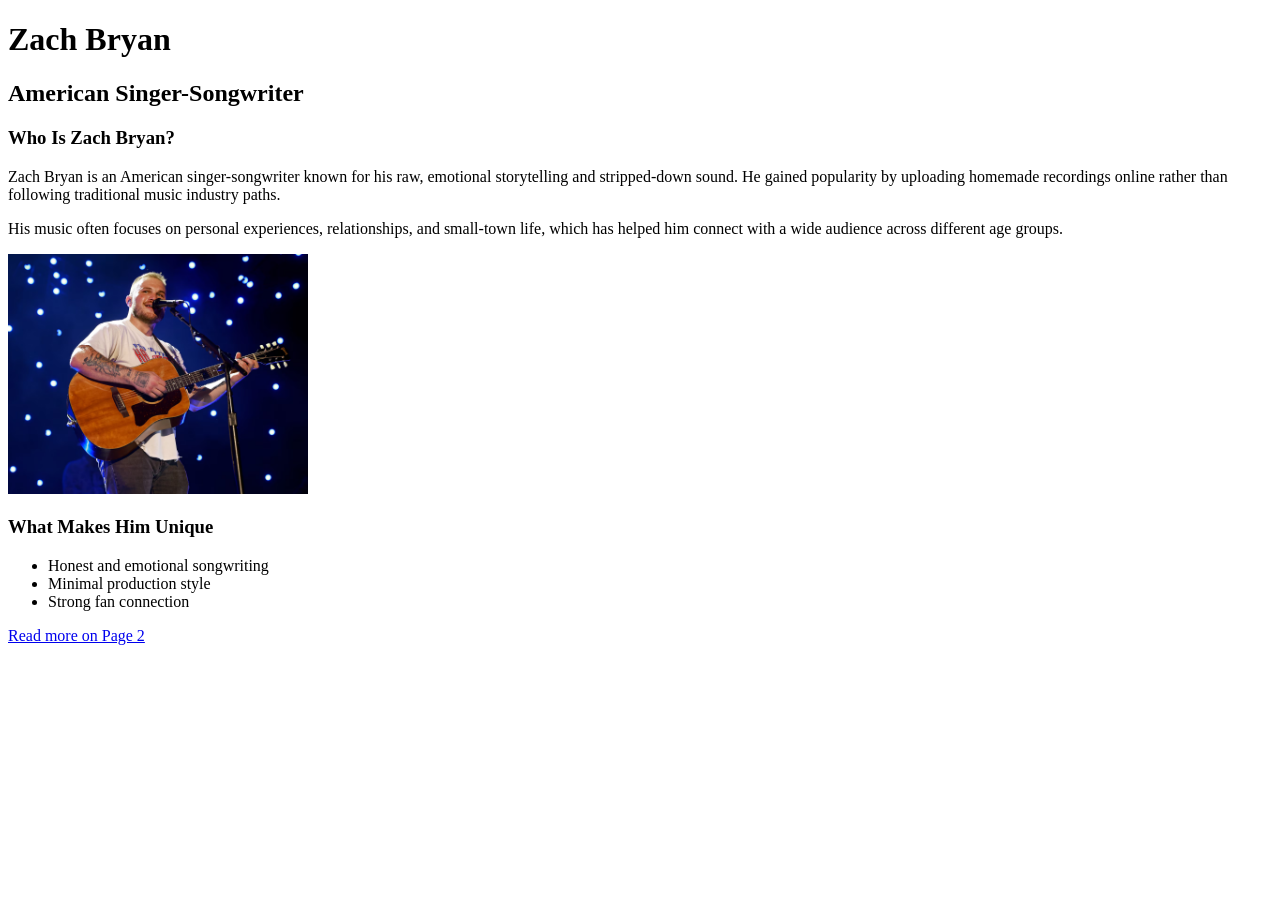
==== index.html @ d500037e "Added content and structure to index.html" ====
<!DOCTYPE html>
<html lang="en">
<head>
    <meta charset="UTF-8">
    <title>Zach Bryan | Home</title>
</head>

<body>
    
    <header>
        <h1>Zach Bryan</h1>
        <h2>American Singer-Songwriter</h2>
    </header>

    <main>

        <section>
            <h3>Who Is Zach Bryan?</h3>

            <p>
                Zach Bryan is an American singer-songwriter known for his raw,
                emotional storytelling and stripped-down sound. He gained popularity
                by uploading homemade recordings online rather than following
                traditional music industry paths.
            </p>

            <p>
                His music often focuses on personal experiences, relationships,
                and small-town life, which has helped him connect with a wide
                audience across different age groups.
            </p>
        </section>

        <img src="images/zach-bryan.jpg2.avif" alt="Zach Bryan performing live" width="300">

        <section>
            <h3>What Makes Him Unique</h3>
            <ul>
                <li>Honest and emotional songwriting</li>
                <li>Minimal production style</li>
                <li>Strong fan connection</li>
            </ul>
        </section>

    </main>

    <footer>
        <p>
            <a href="page2.html">Read more on Page 2</a>
        </p>
    </footer>

</body>
</html>
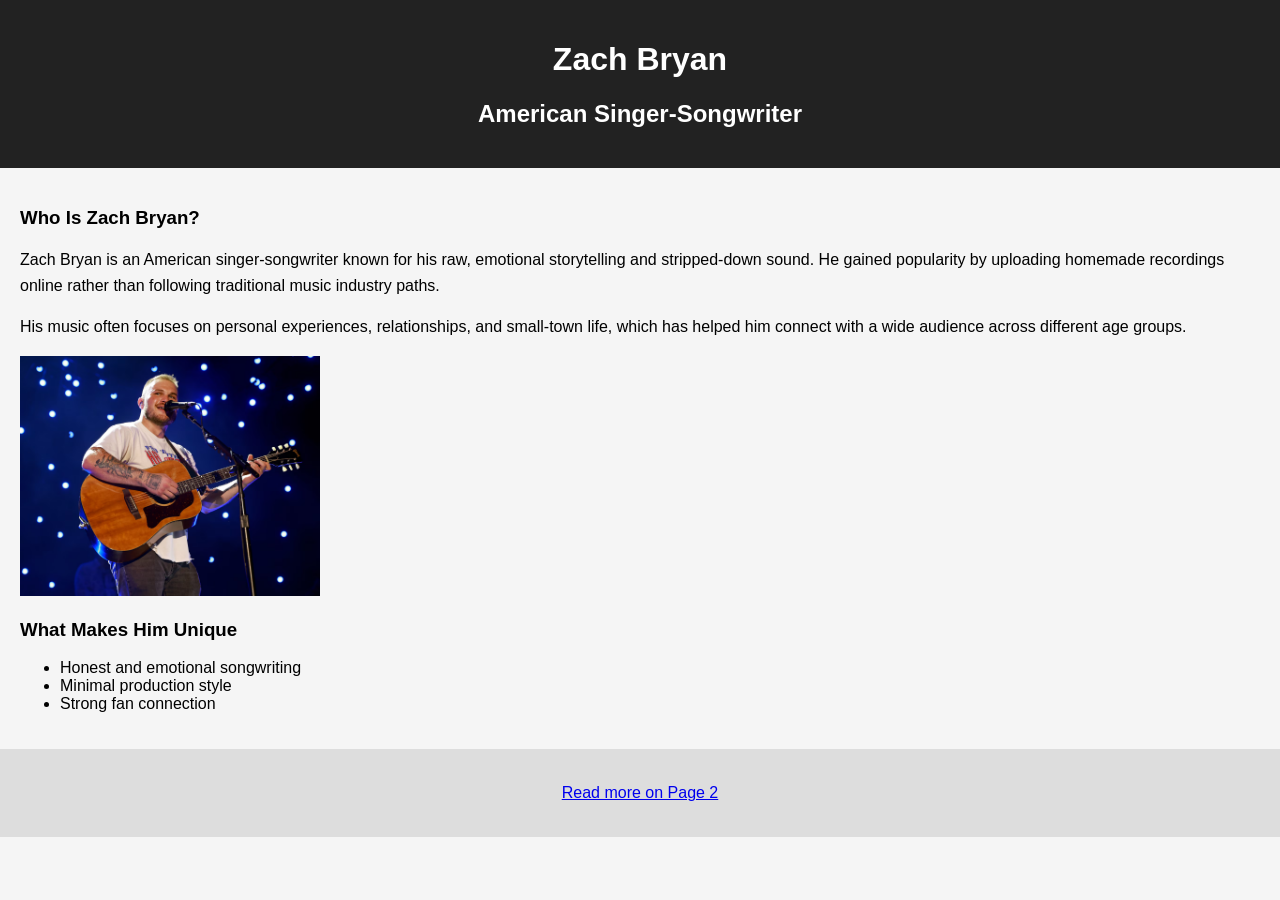
==== commit 84115ade: "Added base CSS styles using tag selectors" ====
--- a/index.html
+++ b/index.html
@@ -4,7 +4,7 @@
     <meta charset="UTF-8">
     <title>Zach Bryan | Home</title>
 </head>
-
+<link rel="stylesheet" href="css/style.css">
 <body>
     
     <header>
--- a/css/style.css
+++ b/css/style.css
@@ -0,0 +1,28 @@
+body {
+    background-color: #f5f5f5;
+    font-family: Arial, sans-serif;
+    margin: 0;
+    padding: 0;
+}
+
+header {
+    background-color: #222;
+    color: white;
+    text-align: center;
+    padding: 20px;
+}
+
+p {
+    font-size: 16px;
+    line-height: 1.6;
+}
+
+main {
+    padding: 20px;
+}
+
+footer {
+    background-color: #ddd;
+    text-align: center;
+    padding: 15px;
+}
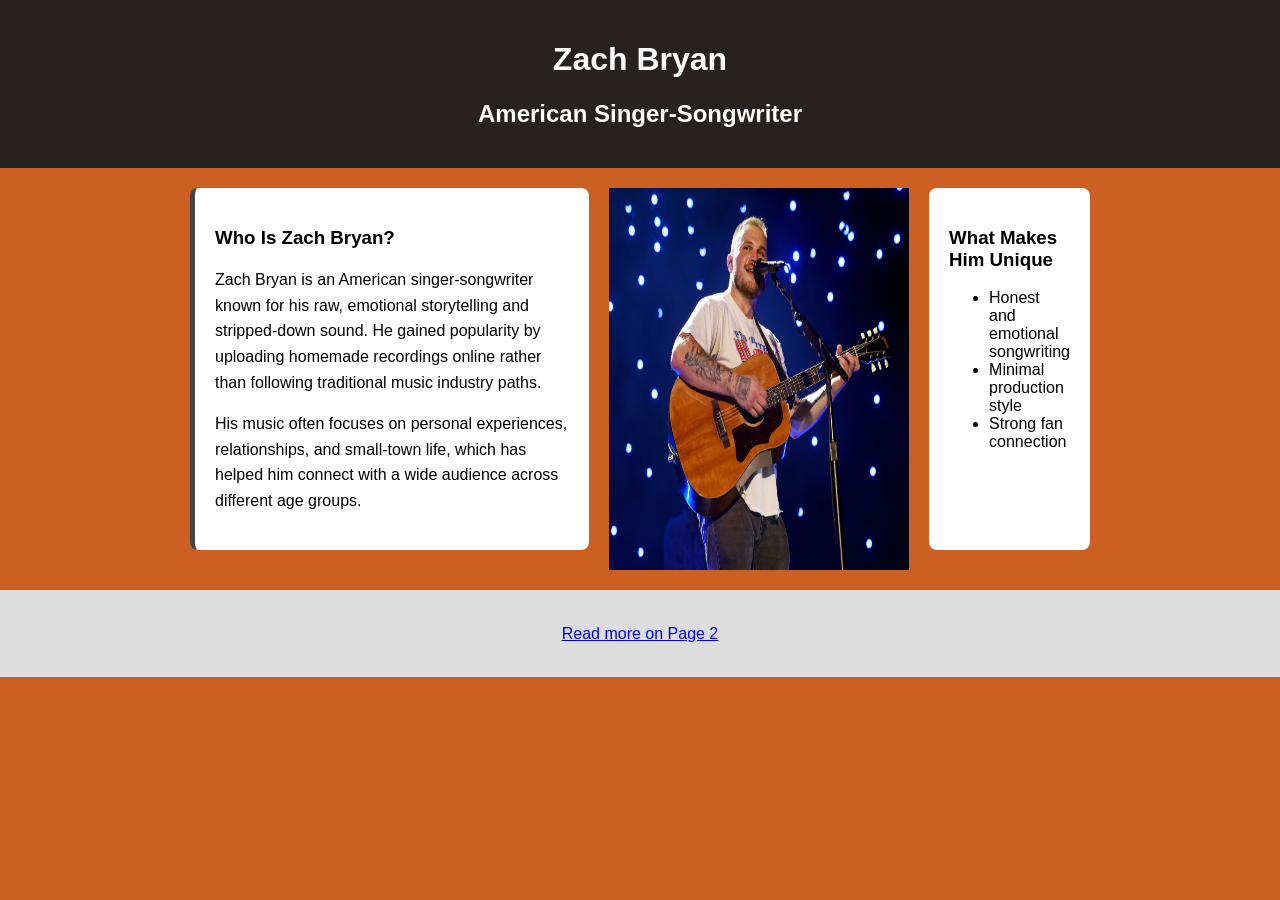
==== commit f62d1a52: "added style for main page layout also fixed step 5 since I did wrong" ====
--- a/index.html
+++ b/index.html
@@ -3,8 +3,8 @@
 <head>
     <meta charset="UTF-8">
     <title>Zach Bryan | Home</title>
+    <link rel="stylesheet" href="css/style.css">
 </head>
-<link rel="stylesheet" href="css/style.css">
 <body>
     
     <header>
@@ -12,9 +12,9 @@
         <h2>American Singer-Songwriter</h2>
     </header>
 
-    <main>
-
-        <section>
+<main class="content">
+<div class="flex-container">
+        <section id="about" class="info-section">
             <h3>Who Is Zach Bryan?</h3>
 
             <p>
@@ -33,7 +33,7 @@
 
         <img src="images/zach-bryan.jpg2.avif" alt="Zach Bryan performing live" width="300">
 
-        <section>
+        <section class="info-section">
             <h3>What Makes Him Unique</h3>
             <ul>
                 <li>Honest and emotional songwriting</li>
@@ -41,6 +41,7 @@
                 <li>Strong fan connection</li>
             </ul>
         </section>
+</div>
 
     </main>
 
--- a/css/style.css
+++ b/css/style.css
@@ -1,12 +1,12 @@
 body {
-    background-color: #f5f5f5;
+    background-color: #cb6022;
     font-family: Arial, sans-serif;
     margin: 0;
     padding: 0;
 }
 
 header {
-    background-color: #222;
+    background-color: #272121;
     color: white;
     text-align: center;
     padding: 20px;
@@ -25,4 +25,27 @@
     background-color: #ddd;
     text-align: center;
     padding: 15px;
+}
+.content {
+    max-width: 900px;
+    margin: auto;
+}
+
+.info-section {
+    background-color: white;
+    padding: 20px;
+    margin-bottom: 20px;
+    border-radius: 8px;
+}
+
+#about {
+    border-left: 5px solid #444;
+}
+
+#music {
+    border-left: 5px solid #777;
+}
+.flex-container {
+    display: flex;
+    gap: 20px;
 }
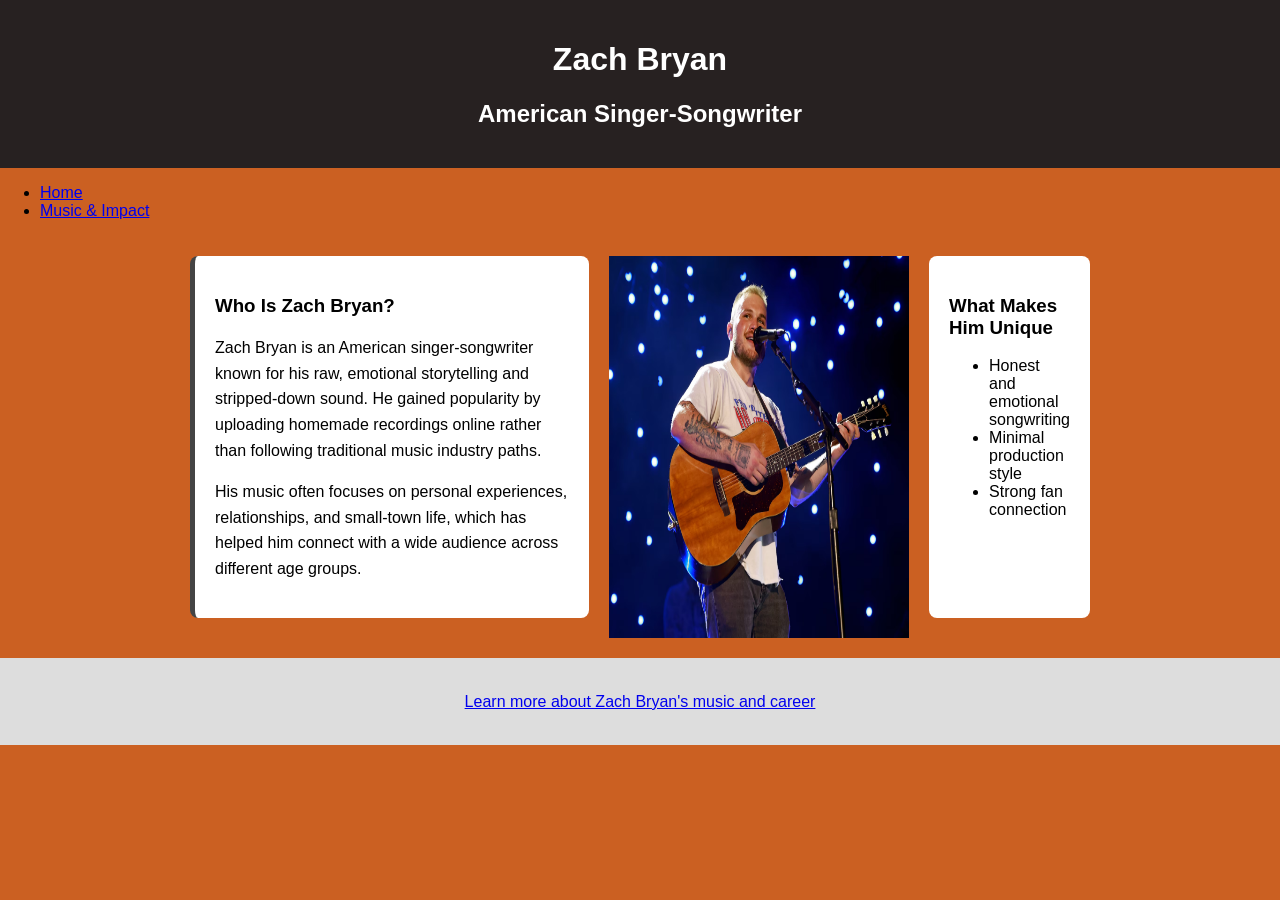
==== commit c4b1d22d: "Added navigation, improved alt text, and updated meaningful link text" ====
--- a/index.html
+++ b/index.html
@@ -11,6 +11,13 @@
         <h1>Zach Bryan</h1>
         <h2>American Singer-Songwriter</h2>
     </header>
+
+    <nav>
+        <ul>
+            <li><a href="index.html">Home</a></li>
+            <li><a href="page2.html">Music & Impact</a></li>
+        </ul>
+    </nav>
 
 <main class="content">
 <div class="flex-container">
@@ -31,7 +38,7 @@
             </p>
         </section>
 
-        <img src="images/zach-bryan.jpg2.avif" alt="Zach Bryan performing live" width="300">
+        <img src="images/zach-bryan.jpg2.avif" alt="Zach Bryan performing live on stage with an acoustic guitar" width="300">
 
         <section class="info-section">
             <h3>What Makes Him Unique</h3>
@@ -47,7 +54,7 @@
 
     <footer>
         <p>
-            <a href="page2.html">Read more on Page 2</a>
+            <a href="page2.html">Learn more about Zach Bryan's music and career</a>
         </p>
     </footer>
 
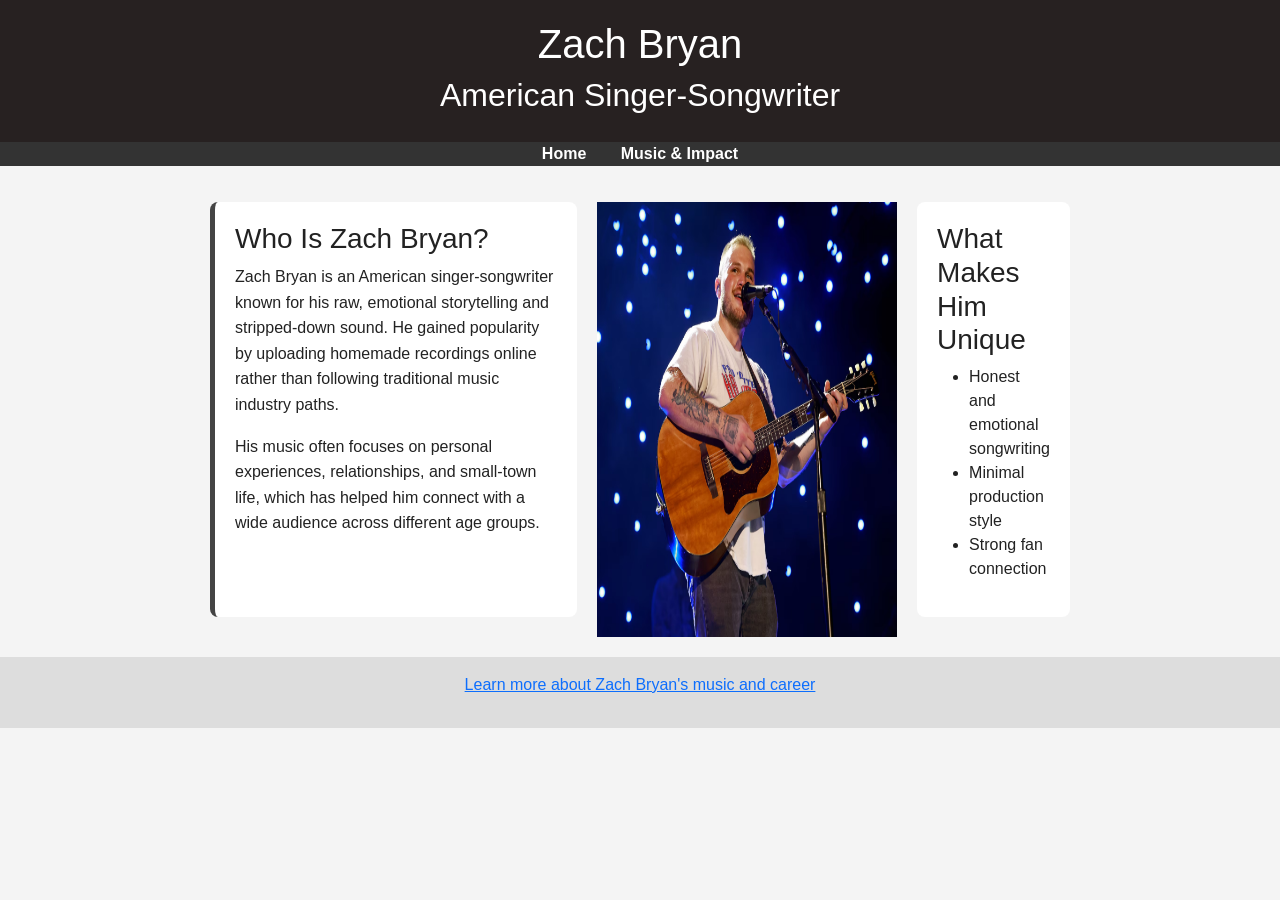
==== commit 20761b12: "Added Bootstrap CDN and viewport meta tag to all HTML files" ====
--- a/index.html
+++ b/index.html
@@ -2,7 +2,10 @@
 <html lang="en">
 <head>
     <meta charset="UTF-8">
+    <meta name="viewport" content="width=device-width, initial-scale=1">
     <title>Zach Bryan | Home</title>
+    <link href="https://cdn.jsdelivr.net/npm/bootstrap@5.3.2/dist/css/bootstrap.min.css" 
+          rel="stylesheet">
     <link rel="stylesheet" href="css/style.css">
 </head>
 <body>
--- a/css/style.css
+++ b/css/style.css
@@ -1,8 +1,9 @@
 body {
-    background-color: #cb6022;
+    background-color: #f4f4f4;
     font-family: Arial, sans-serif;
     margin: 0;
     padding: 0;
+    color: #222;
 }
 
 header {
@@ -48,4 +49,49 @@
 .flex-container {
     display: flex;
     gap: 20px;
+}
+
+nav ul {
+    list-style: none;
+    padding: 0;
+    text-align: center;
+    background-color: #333;
+}
+
+nav ul li {
+    display: inline;
+    margin: 0 15px;
+}
+
+nav ul li a {
+    color: white;
+    text-decoration: none;
+    font-weight: bold;
+}
+
+nav ul li a:hover,
+nav ul li a:focus {
+    text-decoration: underline;
+}
+
+@media (max-width: 768px) {
+
+    .flex-container {
+        flex-direction: column;
+        align-items: center;
+    }
+
+    img {
+        width: 100%;
+        max-width: 300px;
+        height: auto;
+    }
+
+    body {
+        font-size: 14px;
+    }
+
+    main {
+        padding: 10px;
+    }
 }
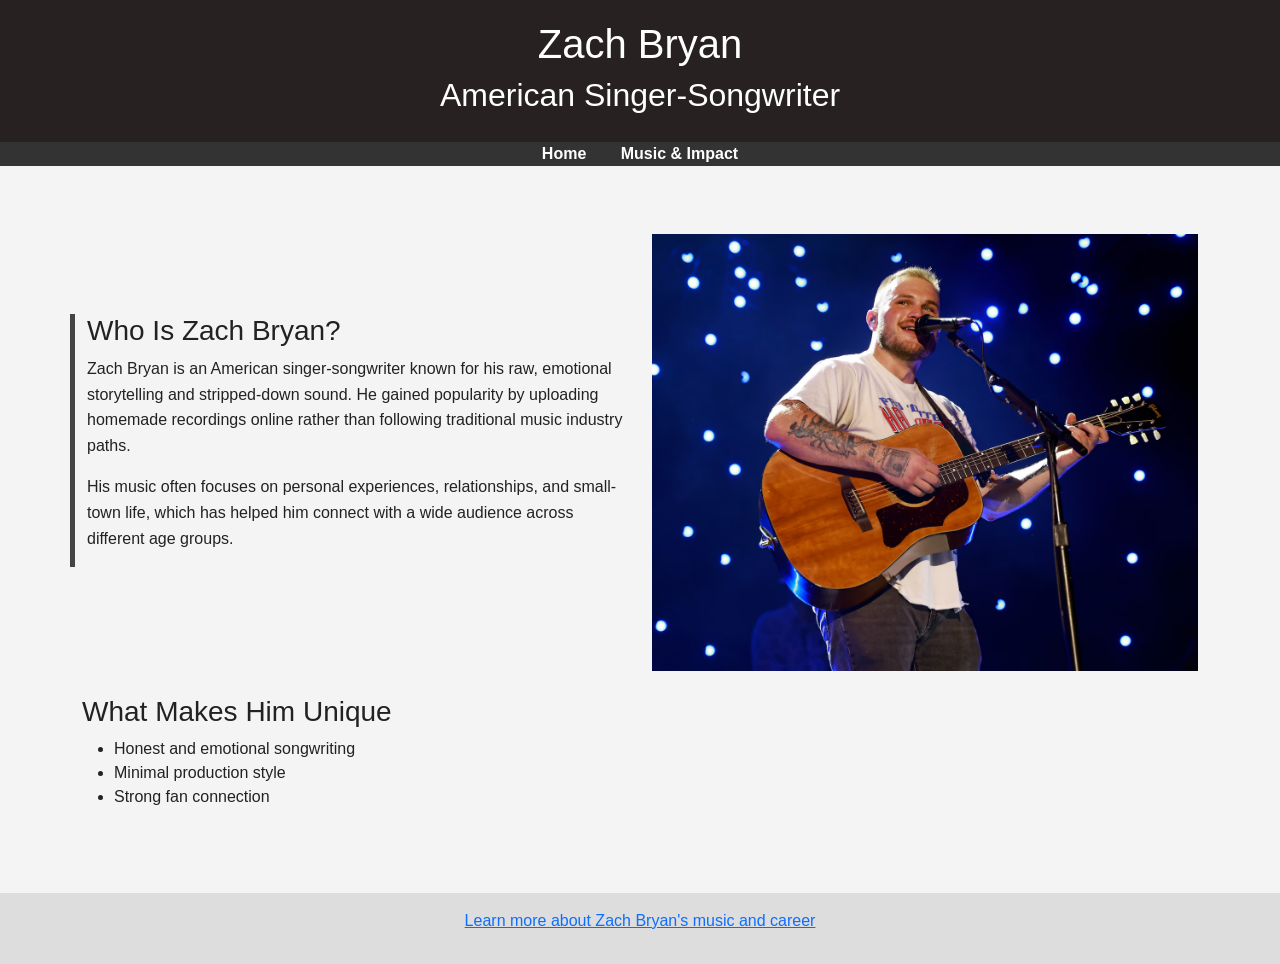
==== commit a8053b17: "Converted homepage layout to Bootstrap grid system" ====
--- a/index.html
+++ b/index.html
@@ -22,9 +22,9 @@
         </ul>
     </nav>
 
-<main class="content">
-<div class="flex-container">
-        <section id="about" class="info-section">
+<main class="container my-5">
+<div class="row align-items-center">
+        <section id="about" class="col-md-6 mb-4">
             <h3>Who Is Zach Bryan?</h3>
 
             <p>
@@ -41,9 +41,9 @@
             </p>
         </section>
 
-        <img src="images/zach-bryan.jpg2.avif" alt="Zach Bryan performing live on stage with an acoustic guitar" width="300">
+        <img src="images/zach-bryan.jpg2.avif" class="col-md-6 img-fluid rounded" alt="Zach Bryan performing live on stage with an acoustic guitar">
 
-        <section class="info-section">
+        <section class="col-12 mt-4">
             <h3>What Makes Him Unique</h3>
             <ul>
                 <li>Honest and emotional songwriting</li>
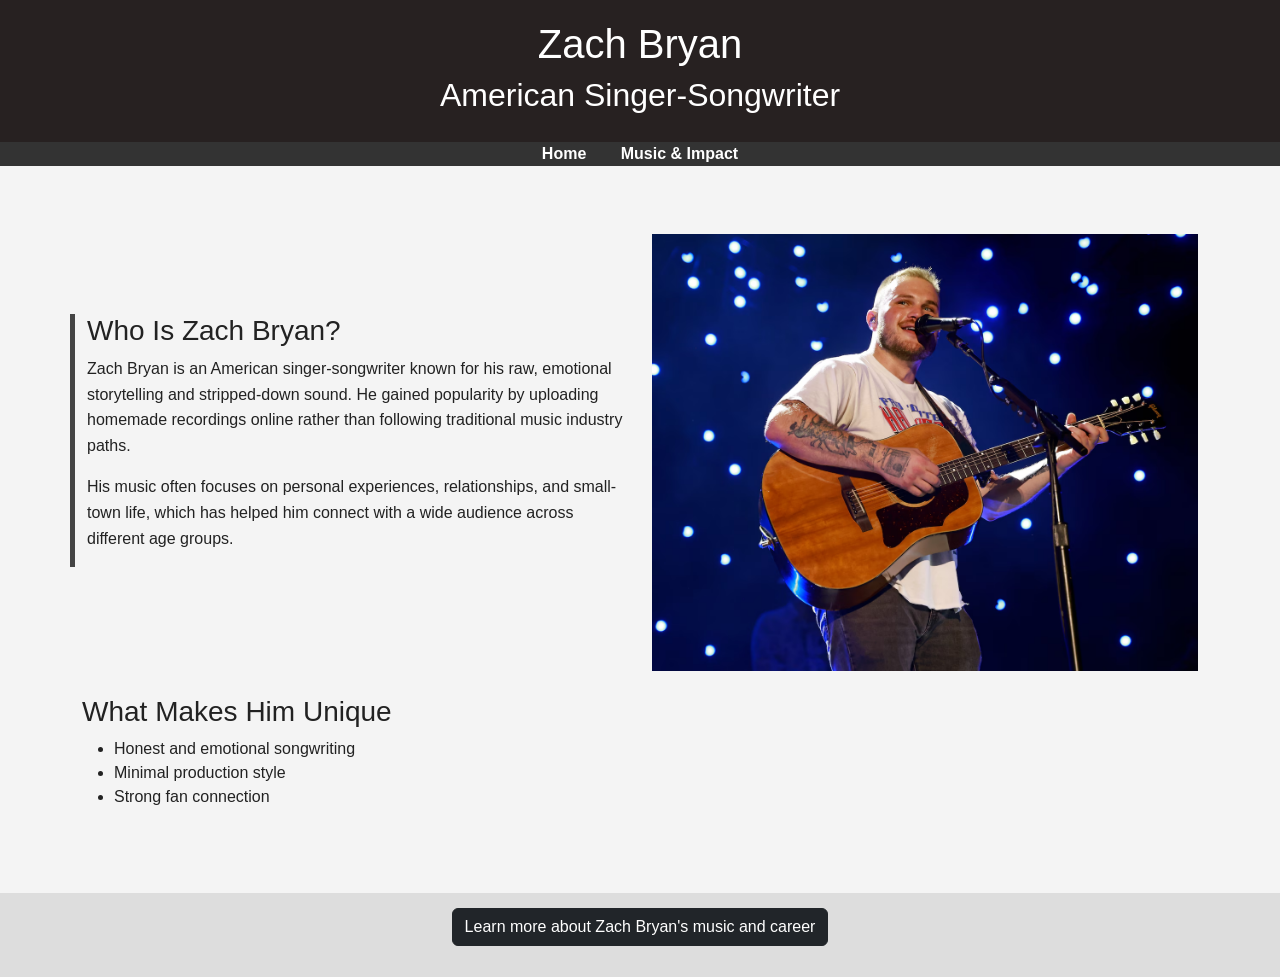
==== commit 0b28d48c: "Upgraded navigation links to Bootstrap button components" ====
--- a/index.html
+++ b/index.html
@@ -57,7 +57,7 @@
 
     <footer>
         <p>
-            <a href="page2.html">Learn more about Zach Bryan's music and career</a>
+            <a href="page2.html" class="btn btn-dark">Learn more about Zach Bryan's music and career</a>
         </p>
     </footer>
 
